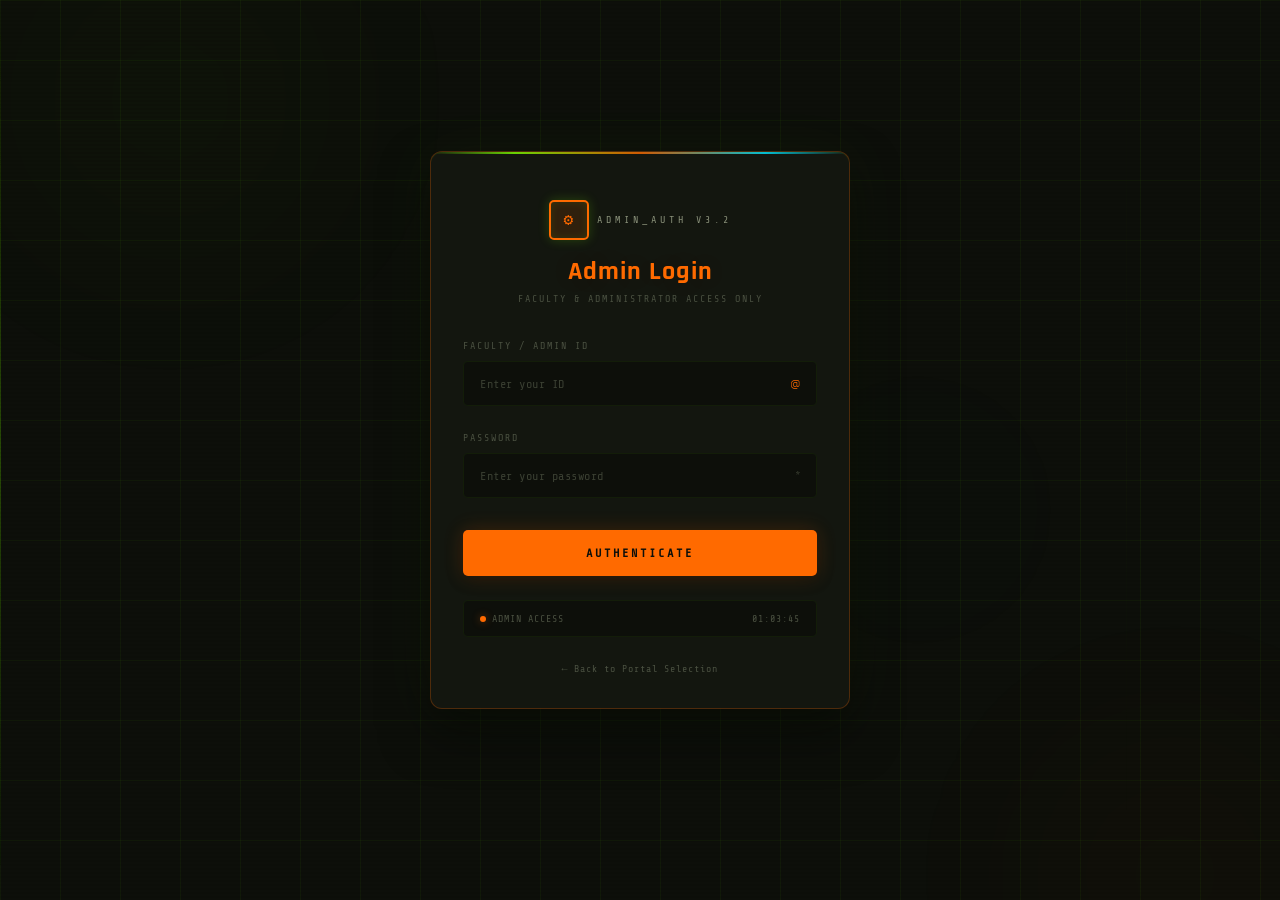
==== admin-login.html @ 3bf208a9 "WEB-CTA initial commit" ====
<!DOCTYPE html>
<html lang="en">
<head>
  <meta charset="UTF-8">
  <meta name="viewport" content="width=device-width, initial-scale=1.0">
  <title>ADMIN // LOGIN</title>
  <link rel="preconnect" href="https://fonts.googleapis.com">
  <link rel="preconnect" href="https://fonts.gstatic.com" crossorigin>
  <link href="https://fonts.googleapis.com/css2?family=Rajdhani:wght@400;500;600;700&family=Share+Tech+Mono&display=swap" rel="stylesheet">
  <link rel="stylesheet" href="css/main.css">
</head>
<body>

  <!-- Animated Background -->
  <div class="bg-canvas" aria-hidden="true">
    <div class="bg-grid"></div>
    <div class="bg-pulse bg-pulse--lime"></div>
    <div class="bg-pulse bg-pulse--orange"></div>
    <div class="bg-pulse bg-pulse--cyan"></div>
    <div class="bg-data-stream"></div>
    <div class="bg-data-stream"></div>
    <div class="bg-data-stream"></div>
    <div class="bg-data-stream"></div>
    <div class="bg-data-stream"></div>
    <div class="bg-particles">
      <div class="bg-particle"></div>
      <div class="bg-particle"></div>
      <div class="bg-particle"></div>
      <div class="bg-particle"></div>
      <div class="bg-particle"></div>
      <div class="bg-particle"></div>
      <div class="bg-particle"></div>
      <div class="bg-particle"></div>
    </div>
    <div class="bg-scanline"></div>
  </div>

  <!-- Toast Container -->
  <div class="toast-container" id="toastContainer"></div>

  <!-- App -->
  <main class="app">
    <div class="login">
      <div class="login__frame" style="border-color: rgba(255, 106, 0, 0.25);">

        <!-- Corner Accents (Orange) -->
        <div class="corner-accent corner-accent--tl" style="border-color: rgba(255, 106, 0, 0.3);"></div>
        <div class="corner-accent corner-accent--tr" style="border-color: rgba(255, 106, 0, 0.3);"></div>
        <div class="corner-accent corner-accent--bl" style="border-color: rgba(255, 106, 0, 0.3);"></div>
        <div class="corner-accent corner-accent--br" style="border-color: rgba(255, 106, 0, 0.3);"></div>

        <!-- Header -->
        <header class="login__header">
          <div class="login__logo">
            <div class="login__logo-icon" style="border-color: var(--accent-orange); color: var(--accent-orange); background: rgba(255, 106, 0, 0.12);">⚙</div>
            <span class="login__logo-text">ADMIN_AUTH v3.2</span>
          </div>
          <h1 class="login__title" style="color: var(--accent-orange); text-shadow: 0 0 30px rgba(255, 106, 0, 0.1);">Admin Login</h1>
          <p class="login__subtitle">Faculty & Administrator access only</p>
        </header>

        <!-- Login Form -->
        <form class="form" id="loginForm" novalidate>

          <!-- Error Message -->
          <div class="error-msg" id="errorMsg" role="alert">
            <span class="error-msg__icon">!</span>
            <span id="errorText">Invalid credentials. Try again.</span>
          </div>

          <!-- User ID Field -->
          <div class="field">
            <label class="field__label" for="userId">Faculty / Admin ID</label>
            <div class="field__input-wrap">
              <input
                class="field__input"
                type="text"
                id="userId"
                name="userId"
                placeholder="Enter your ID"
                autocomplete="username"
                spellcheck="false"
                required
              >
              <span class="field__icon" style="color: var(--accent-orange);">@</span>
              <div class="field__bar" style="background: linear-gradient(90deg, var(--accent-orange), #ff8833);"></div>
            </div>
          </div>

          <!-- Password Field -->
          <div class="field">
            <label class="field__label" for="password">Password</label>
            <div class="field__input-wrap">
              <input
                class="field__input"
                type="password"
                id="password"
                name="password"
                placeholder="Enter your password"
                autocomplete="current-password"
                required
              >
              <span class="field__icon">*</span>
              <div class="field__bar" style="background: linear-gradient(90deg, var(--accent-orange), #ff8833);"></div>
            </div>
          </div>

          <!-- Submit -->
          <button class="btn-login" type="submit" id="btnLogin" style="background: var(--accent-orange); box-shadow: 0 0 20px rgba(255, 106, 0, 0.2), 0 4px 16px rgba(0, 0, 0, 0.3);">
            Authenticate
          </button>
        </form>

        <!-- Status Bar -->
        <div class="status-bar">
          <span><span class="status-bar__dot" style="background: var(--accent-orange); box-shadow: 0 0 8px rgba(255, 106, 0, 0.4);"></span>ADMIN ACCESS</span>
          <span id="clockDisplay">--:--:--</span>
        </div>

        <!-- Footer -->
        <footer class="login__footer">
          <a href="index.html" style="color: var(--text-muted); text-decoration: none;">← Back to Portal Selection</a>
        </footer>
      </div>
    </div>
  </main>

  <script src="js/auth.js"></script>
  <script src="js/validator.js"></script>
  <script>
    (function () {
      'use strict';

      // Auto-redirect if already logged in as admin
      if (Auth.isAdminLoggedIn()) {
        window.location.href = 'admin.html';
        return;
      }

      var form = document.getElementById('loginForm');
      var userIdInput = document.getElementById('userId');
      var passwordInput = document.getElementById('password');
      var btnLogin = document.getElementById('btnLogin');
      var errorMsg = document.getElementById('errorMsg');
      var errorText = document.getElementById('errorText');
      var clockDisplay = document.getElementById('clockDisplay');

      // Field containers
      var userIdField = userIdInput.closest('.field');
      var passwordField = passwordInput.closest('.field');

      // ── Attach Real-Time Validation ──
      Validator.attachField(userIdField, userIdInput, function (val) {
        return Validator.validateRequired(val, 'User ID');
      });
      Validator.attachField(passwordField, passwordInput, function (val) {
        return Validator.validateRequired(val, 'Password');
      });

      var formFields = [
        { fieldEl: userIdField, inputEl: userIdInput, validateFn: function (val) {
          return Validator.validateRequired(val, 'User ID');
        }},
        { fieldEl: passwordField, inputEl: passwordInput, validateFn: function (val) {
          return Validator.validateRequired(val, 'Password');
        }}
      ];

      // Error handling
      function showError(message) {
        errorText.textContent = message;
        errorMsg.classList.add('visible');
        errorMsg.style.animation = 'none';
        errorMsg.offsetHeight;
        errorMsg.style.animation = '';
      }

      function hideError() {
        errorMsg.classList.remove('visible');
      }

      // Loading state
      function setLoading(on) {
        btnLogin.classList.toggle('loading', on);
        btnLogin.disabled = on;
        userIdInput.disabled = on;
        passwordInput.disabled = on;
      }

      // Form submission
      form.addEventListener('submit', function (e) {
        e.preventDefault();
        hideError();

        // Validate fields with inline errors
        var allValid = Validator.validateAll(formFields);
        if (!allValid) return;

        var userId = userIdInput.value.trim();
        var password = passwordInput.value;

        // Additional credential validation
        var validation = Auth.validateCredentials(userId, password);
        if (!validation.valid) {
          showError(validation.errors[0]);
          return;
        }

        setLoading(true);

        // Authenticate against hardcoded admin credentials
        setTimeout(function () {
          var result = Auth.loginAdmin(userId, password);

          if (!result.success) {
            setLoading(false);
            showError(result.message);
            passwordInput.value = '';
            Validator.resetField(passwordField);
            passwordInput.focus();
            return;
          }

          // Success — create admin session and redirect to admin panel
          Auth.createAdminSession(result.user);

          btnLogin.textContent = 'ACCESS GRANTED';
          btnLogin.classList.remove('loading');
          btnLogin.style.background = '#00ff88';
          btnLogin.style.boxShadow = '0 0 40px rgba(0, 255, 136, 0.5)';

          setTimeout(function () {
            window.location.href = 'admin.html';
          }, 600);

        }, 1000);
      });

      // Clock
      function tick() {
        var now = new Date();
        var h = String(now.getHours()).padStart(2, '0');
        var m = String(now.getMinutes()).padStart(2, '0');
        var s = String(now.getSeconds()).padStart(2, '0');
        clockDisplay.textContent = h + ':' + m + ':' + s;
      }
      tick();
      setInterval(tick, 1000);

      // Password visibility toggle
      var passIcon = document.querySelector('#password + .field__icon');
      if (passIcon) {
        passIcon.style.cursor = 'pointer';
        passIcon.style.pointerEvents = 'auto';
        passIcon.style.userSelect = 'none';

        var visible = false;
        passIcon.addEventListener('click', function () {
          visible = !visible;
          passwordInput.type = visible ? 'text' : 'password';
          passIcon.textContent = visible ? 'X' : '*';
          passIcon.style.color = visible ? 'var(--accent-orange)' : '';
        });
      }
    })();
  </script>
</body>
</html>
---- css/main.css ----
/* ═══════════════════════════════════════════
   CYBERPUNK INDUSTRIAL UI — MAIN STYLESHEET
   ═══════════════════════════════════════════ */

/* ── CSS Variables ── */
:root {
  /* Backgrounds */
  --bg-primary: #0d0f0a;
  --bg-secondary: #151811;
  --bg-tertiary: #1c1f17;
  --bg-card: rgba(21, 24, 17, 0.9);
  --bg-glass: rgba(28, 31, 23, 0.6);
  --bg-elevated: #1e2118;

  /* Glow Colors */
  --glow-lime: #7fff00;
  --glow-lime-rgb: 127, 255, 0;
  --glow-lime-dim: rgba(127, 255, 0, 0.12);
  --glow-lime-mid: rgba(127, 255, 0, 0.3);
  --glow-lime-bright: rgba(127, 255, 0, 0.7);
  --glow-lime-intense: #9fff33;

  /* Accent Colors */
  --accent-orange: #ff6a00;
  --accent-orange-rgb: 255, 106, 0;
  --accent-orange-dim: rgba(255, 106, 0, 0.12);
  --accent-orange-mid: rgba(255, 106, 0, 0.35);
  --accent-cyan: #00e5ff;
  --accent-cyan-dim: rgba(0, 229, 255, 0.12);

  /* Text */
  --text-primary: #d4dac4;
  --text-secondary: #8a917a;
  --text-muted: #4a5040;
  --text-bright: #edf2dd;
  --text-dim: #3a3f32;

  /* Borders */
  --border-dim: rgba(127, 255, 0, 0.06);
  --border-glow: rgba(127, 255, 0, 0.2);
  --border-active: rgba(127, 255, 0, 0.5);
  --border-subtle: rgba(255, 255, 255, 0.04);

  /* Status */
  --error-red: #ff3a3a;
  --error-red-rgb: 255, 58, 58;
  --error-dim: rgba(255, 58, 58, 0.1);
  --success-green: #00ff88;
  --success-dim: rgba(0, 255, 136, 0.1);
  --warning-amber: #ffaa00;
  --warning-dim: rgba(255, 170, 0, 0.1);

  /* Spacing */
  --space-xs: 4px;
  --space-sm: 8px;
  --space-md: 16px;
  --space-lg: 24px;
  --space-xl: 32px;
  --space-2xl: 48px;

  /* Radius */
  --radius-sm: 3px;
  --radius: 5px;
  --radius-md: 8px;
  --radius-lg: 12px;
  --radius-xl: 16px;

  /* Shadows */
  --shadow-sm: 0 2px 8px rgba(0, 0, 0, 0.3);
  --shadow-md: 0 4px 16px rgba(0, 0, 0, 0.4);
  --shadow-lg: 0 8px 32px rgba(0, 0, 0, 0.5);
  --shadow-glow: 0 0 20px rgba(127, 255, 0, 0.1);
  --shadow-glow-intense: 0 0 40px rgba(127, 255, 0, 0.2);

  /* Transitions */
  --ease-out: cubic-bezier(0.22, 1, 0.36, 1);
  --ease-in-out: cubic-bezier(0.4, 0, 0.2, 1);
  --ease-spring: cubic-bezier(0.34, 1.56, 0.64, 1);
  --transition-fast: 0.15s var(--ease-out);
  --transition: 0.25s var(--ease-out);
  --transition-slow: 0.4s var(--ease-out);
  --transition-spring: 0.5s var(--ease-spring);

  /* Typography */
  --font-mono: 'Share Tech Mono', 'Fira Code', 'Courier New', monospace;
  --font-sans: 'Rajdhani', 'Inter', 'Segoe UI', sans-serif;
  --font-size-xs: 10px;
  --font-size-sm: 12px;
  --font-size-base: 14px;
  --font-size-md: 16px;
  --font-size-lg: 20px;
  --font-size-xl: 26px;
  --font-size-2xl: 34px;
  --font-size-3xl: 44px;

  /* Letter Spacing */
  --tracking-tight: 0.5px;
  --tracking-normal: 1px;
  --tracking-wide: 2px;
  --tracking-wider: 3px;
  --tracking-widest: 4px;
}

/* ── Reset ── */
*, *::before, *::after {
  margin: 0;
  padding: 0;
  box-sizing: border-box;
}

html {
  font-size: 16px;
  -webkit-font-smoothing: antialiased;
  -moz-osx-font-smoothing: grayscale;
  text-rendering: optimizeLegibility;
}

body {
  font-family: var(--font-sans);
  font-size: var(--font-size-base);
  line-height: 1.5;
  background: var(--bg-primary);
  color: var(--text-primary);
  min-height: 100vh;
  overflow-x: hidden;
  position: relative;
  letter-spacing: var(--tracking-tight);
}

/* Selection */
::selection {
  background: var(--glow-lime-dim);
  color: var(--text-bright);
}

/* Scrollbar */
::-webkit-scrollbar {
  width: 6px;
  height: 6px;
}

::-webkit-scrollbar-track {
  background: var(--bg-primary);
}

::-webkit-scrollbar-thumb {
  background: var(--border-glow);
  border-radius: 3px;
}

::-webkit-scrollbar-thumb:hover {
  background: var(--glow-lime-mid);
}

/* ═══════════════════════════════════════════
   ANIMATED BACKGROUND
   ═══════════════════════════════════════════ */

.bg-canvas {
  position: fixed;
  inset: 0;
  z-index: 0;
  overflow: hidden;
  pointer-events: none;
}

/* Grid */
.bg-grid {
  position: absolute;
  inset: -60px;
  background-image:
    linear-gradient(var(--border-dim) 1px, transparent 1px),
    linear-gradient(90deg, var(--border-dim) 1px, transparent 1px);
  background-size: 60px 60px;
  animation: gridShift 30s linear infinite;
  opacity: 0.8;
}

@keyframes gridShift {
  0% { transform: translate(0, 0); }
  100% { transform: translate(60px, 60px); }
}

/* Scanlines */
.bg-scanline {
  position: absolute;
  inset: 0;
  background: repeating-linear-gradient(
    0deg,
    transparent,
    transparent 2px,
    rgba(0, 0, 0, 0.06) 2px,
    rgba(0, 0, 0, 0.06) 4px
  );
  pointer-events: none;
  z-index: 2;
  animation: scanlineFlicker 8s ease-in-out infinite;
}

@keyframes scanlineFlicker {
  0%, 100% { opacity: 0.8; }
  50% { opacity: 1; }
}

/* Glow Pulses */
.bg-pulse {
  position: absolute;
  border-radius: 50%;
  filter: blur(100px);
  opacity: 0.35;
  animation: pulseFloat 15s ease-in-out infinite alternate;
  will-change: transform;
}

.bg-pulse--lime {
  width: 500px;
  height: 500px;
  background: radial-gradient(circle, var(--glow-lime-dim) 0%, transparent 70%);
  top: -150px;
  left: -80px;
  animation-delay: 0s;
}

.bg-pulse--orange {
  width: 450px;
  height: 450px;
  background: radial-gradient(circle, var(--accent-orange-dim) 0%, transparent 70%);
  bottom: -200px;
  right: -120px;
  animation-delay: -7s;
}

.bg-pulse--cyan {
  width: 300px;
  height: 300px;
  background: radial-gradient(circle, var(--accent-cyan-dim) 0%, transparent 70%);
  top: 40%;
  left: 60%;
  animation-delay: -12s;
  opacity: 0.2;
}

@keyframes pulseFloat {
  0% { transform: translate(0, 0) scale(1); }
  33% { transform: translate(30px, -20px) scale(1.1); }
  66% { transform: translate(-15px, 25px) scale(0.95); }
  100% { transform: translate(10px, -10px) scale(1.05); }
}

/* Data Streams */
.bg-data-stream {
  position: absolute;
  top: 0;
  width: 1px;
  height: 100%;
  background: linear-gradient(
    180deg,
    transparent 0%,
    rgba(var(--glow-lime-rgb), 0.05) 20%,
    rgba(var(--glow-lime-rgb), 0.15) 50%,
    rgba(var(--glow-lime-rgb), 0.05) 80%,
    transparent 100%
  );
  opacity: 0.4;
  animation: streamFall linear infinite;
  will-change: transform;
}

.bg-data-stream:nth-child(1) { left: 12%; animation-duration: 4s; animation-delay: 0s; }
.bg-data-stream:nth-child(2) { left: 28%; animation-duration: 5.5s; animation-delay: -2s; opacity: 0.25; }
.bg-data-stream:nth-child(3) { left: 52%; animation-duration: 3.8s; animation-delay: -3s; opacity: 0.3; }
.bg-data-stream:nth-child(4) { left: 75%; animation-duration: 6s; animation-delay: -1s; opacity: 0.2; }
.bg-data-stream:nth-child(5) { left: 88%; animation-duration: 4.5s; animation-delay: -4s; opacity: 0.15; }

@keyframes streamFall {
  0% { transform: translateY(-100%); }
  100% { transform: translateY(100vh); }
}

/* Floating Particles */
.bg-particles {
  position: absolute;
  inset: 0;
  overflow: hidden;
}

.bg-particle {
  position: absolute;
  width: 2px;
  height: 2px;
  background: var(--glow-lime);
  border-radius: 50%;
  opacity: 0;
  animation: particleFloat 10s ease-in-out infinite;
  will-change: transform, opacity;
}

.bg-particle:nth-child(1) { left: 10%; top: 20%; animation-delay: 0s; animation-duration: 12s; }
.bg-particle:nth-child(2) { left: 25%; top: 60%; animation-delay: -2s; animation-duration: 10s; }
.bg-particle:nth-child(3) { left: 45%; top: 30%; animation-delay: -4s; animation-duration: 14s; }
.bg-particle:nth-child(4) { left: 65%; top: 70%; animation-delay: -6s; animation-duration: 11s; }
.bg-particle:nth-child(5) { left: 80%; top: 40%; animation-delay: -3s; animation-duration: 13s; }
.bg-particle:nth-child(6) { left: 90%; top: 80%; animation-delay: -5s; animation-duration: 9s; }
.bg-particle:nth-child(7) { left: 15%; top: 85%; animation-delay: -7s; animation-duration: 11s; }
.bg-particle:nth-child(8) { left: 55%; top: 15%; animation-delay: -1s; animation-duration: 12s; }

@keyframes particleFloat {
  0% { transform: translateY(0) translateX(0); opacity: 0; }
  10% { opacity: 0.6; }
  50% { transform: translateY(-100px) translateX(30px); opacity: 0.3; }
  90% { opacity: 0.6; }
  100% { transform: translateY(-200px) translateX(-20px); opacity: 0; }
}

/* ═══════════════════════════════════════════
   LAYOUT
   ═══════════════════════════════════════════ */

.app {
  position: relative;
  z-index: 1;
  display: flex;
  align-items: center;
  justify-content: center;
  min-height: 100vh;
  padding: var(--space-lg);
}

/* ═══════════════════════════════════════════
   LOGIN CONTAINER
   ═══════════════════════════════════════════ */

.login {
  width: 100%;
  max-width: 420px;
  position: relative;
  animation: fadeInUp 0.6s var(--ease-out) both;
}

@keyframes fadeInUp {
  from {
    opacity: 0;
    transform: translateY(20px);
  }
  to {
    opacity: 1;
    transform: translateY(0);
  }
}

.login__frame {
  position: relative;
  background: var(--bg-card);
  backdrop-filter: blur(20px) saturate(1.3);
  -webkit-backdrop-filter: blur(20px) saturate(1.3);
  border: 1px solid var(--border-glow);
  border-radius: var(--radius-lg);
  padding: var(--space-2xl) var(--space-xl) var(--space-xl);
  box-shadow:
    0 0 60px rgba(var(--glow-lime-rgb), 0.04),
    0 24px 48px rgba(0, 0, 0, 0.5),
    inset 0 1px 0 rgba(var(--glow-lime-rgb), 0.08);
  overflow: hidden;
  transition: border-color var(--transition), box-shadow var(--transition-slow);
}

.login__frame:hover {
  border-color: rgba(var(--glow-lime-rgb), 0.3);
  box-shadow:
    0 0 80px rgba(var(--glow-lime-rgb), 0.06),
    0 32px 64px rgba(0, 0, 0, 0.6),
    inset 0 1px 0 rgba(var(--glow-lime-rgb), 0.1);
}

/* Top gradient bar */
.login__frame::before {
  content: '';
  position: absolute;
  top: 0;
  left: 0;
  right: 0;
  height: 2px;
  background: linear-gradient(
    90deg,
    transparent 0%,
    var(--glow-lime) 20%,
    var(--accent-orange) 50%,
    var(--accent-cyan) 80%,
    transparent 100%
  );
  opacity: 0.8;
  animation: gradientSlide 3s ease-in-out infinite;
}

@keyframes gradientSlide {
  0%, 100% { background-position: 0% 50%; }
  50% { background-position: 100% 50%; }
}

/* Hover glow */
.login__frame::after {
  content: '';
  position: absolute;
  inset: -1px;
  border-radius: var(--radius-lg);
  background: linear-gradient(
    135deg,
    rgba(var(--glow-lime-rgb), 0.08),
    transparent 30%,
    transparent 70%,
    rgba(var(--accent-orange-rgb), 0.06)
  );
  z-index: -1;
  opacity: 0;
  transition: opacity var(--transition-slow);
}

.login__frame:hover::after {
  opacity: 1;
}

/* ── Header ── */
.login__header {
  text-align: center;
  margin-bottom: var(--space-xl);
}

.login__logo {
  display: inline-flex;
  align-items: center;
  gap: var(--space-sm);
  margin-bottom: var(--space-md);
}

.login__logo-icon {
  width: 40px;
  height: 40px;
  border: 2px solid var(--glow-lime);
  border-radius: var(--radius);
  display: flex;
  align-items: center;
  justify-content: center;
  font-family: var(--font-mono);
  font-size: var(--font-size-md);
  color: var(--glow-lime);
  background: var(--glow-lime-dim);
  box-shadow:
    0 0 12px rgba(var(--glow-lime-rgb), 0.2),
    inset 0 0 8px rgba(var(--glow-lime-rgb), 0.1);
  position: relative;
  animation: iconPulse 3s ease-in-out infinite;
}

@keyframes iconPulse {
  0%, 100% {
    box-shadow: 0 0 12px rgba(var(--glow-lime-rgb), 0.2), inset 0 0 8px rgba(var(--glow-lime-rgb), 0.1);
  }
  50% {
    box-shadow: 0 0 24px rgba(var(--glow-lime-rgb), 0.35), inset 0 0 12px rgba(var(--glow-lime-rgb), 0.15);
  }
}

.login__logo-text {
  font-family: var(--font-mono);
  font-size: var(--font-size-xs);
  letter-spacing: var(--tracking-widest);
  text-transform: uppercase;
  color: var(--text-secondary);
}

.login__title {
  font-family: var(--font-sans);
  font-size: var(--font-size-xl);
  font-weight: 700;
  color: var(--text-bright);
  letter-spacing: var(--tracking-normal);
  line-height: 1.2;
  text-shadow: 0 0 30px rgba(var(--glow-lime-rgb), 0.1);
}

.login__subtitle {
  font-family: var(--font-mono);
  font-size: var(--font-size-xs);
  color: var(--text-muted);
  letter-spacing: var(--tracking-wide);
  text-transform: uppercase;
  margin-top: var(--space-xs);
}

/* ── Toggle ── */
.toggle {
  display: flex;
  background: var(--bg-primary);
  border: 1px solid var(--border-dim);
  border-radius: var(--radius);
  padding: 3px;
  margin-bottom: var(--space-lg);
  position: relative;
}

.toggle__btn {
  flex: 1;
  padding: 10px var(--space-md);
  font-family: var(--font-mono);
  font-size: var(--font-size-sm);
  letter-spacing: var(--tracking-wide);
  text-transform: uppercase;
  color: var(--text-muted);
  background: transparent;
  border: none;
  border-radius: var(--radius);
  cursor: pointer;
  position: relative;
  z-index: 1;
  transition: color var(--transition), text-shadow var(--transition);
}

.toggle__btn:hover {
  color: var(--text-secondary);
}

.toggle__btn.active {
  color: var(--bg-primary);
  text-shadow: none;
}

.toggle__slider {
  position: absolute;
  top: 3px;
  left: 3px;
  width: calc(50% - 3px);
  height: calc(100% - 6px);
  background: var(--glow-lime);
  border-radius: var(--radius);
  transition: transform var(--transition-spring);
  box-shadow: 0 0 16px rgba(var(--glow-lime-rgb), 0.3);
}

.toggle__slider.right {
  transform: translateX(100%);
}

/* ── Form ── */
.form {
  display: flex;
  flex-direction: column;
  gap: var(--space-lg);
}

.field {
  position: relative;
}

.field__label {
  display: block;
  font-family: var(--font-mono);
  font-size: var(--font-size-xs);
  letter-spacing: var(--tracking-wide);
  text-transform: uppercase;
  color: var(--text-muted);
  margin-bottom: var(--space-sm);
  transition: color var(--transition);
}

.field:focus-within .field__label {
  color: var(--glow-lime);
}

.field__input-wrap {
  position: relative;
}

.field__input {
  width: 100%;
  padding: 14px var(--space-md);
  font-family: var(--font-mono);
  font-size: var(--font-size-base);
  color: var(--text-bright);
  background: var(--bg-primary);
  border: 1px solid var(--border-dim);
  border-radius: var(--radius);
  outline: none;
  transition:
    border-color var(--transition),
    box-shadow var(--transition),
    background var(--transition);
  letter-spacing: var(--tracking-tight);
}

.field__input::placeholder {
  color: var(--text-dim);
  font-size: var(--font-size-sm);
}

.field__input:focus {
  border-color: var(--border-active);
  box-shadow:
    0 0 0 3px rgba(var(--glow-lime-rgb), 0.1),
    0 0 20px rgba(var(--glow-lime-rgb), 0.05);
  background: rgba(var(--glow-lime-rgb), 0.02);
}

select.field__input {
  appearance: none;
  -webkit-appearance: none;
  cursor: pointer;
  background-image: none;
}

select.field__input option {
  background: #151811;
  color: var(--text-bright);
  padding: 8px;
}

select.field__input option[value=""] {
  color: var(--text-dim);
}

.field__input:hover:not(:focus) {
  border-color: var(--border-glow);
}

.field__icon {
  position: absolute;
  right: var(--space-md);
  top: 50%;
  transform: translateY(-50%);
  color: var(--text-muted);
  font-size: var(--font-size-base);
  pointer-events: none;
  transition: color var(--transition), transform var(--transition);
}

.field:focus-within .field__icon {
  color: var(--glow-lime);
  transform: translateY(-50%) scale(1.1);
}

.field__bar {
  position: absolute;
  bottom: 0;
  left: 0;
  width: 0;
  height: 2px;
  background: linear-gradient(90deg, var(--glow-lime), var(--accent-cyan));
  border-radius: 0 0 var(--radius) var(--radius);
  transition: width 0.4s var(--ease-out);
  box-shadow: 0 0 8px rgba(var(--glow-lime-rgb), 0.3);
}

.field:focus-within .field__bar {
  width: 100%;
}

/* ── Login Button ── */
.btn-login {
  width: 100%;
  padding: var(--space-md) var(--space-md);
  margin-top: var(--space-sm);
  font-family: var(--font-mono);
  font-size: var(--font-size-sm);
  font-weight: 600;
  letter-spacing: var(--tracking-wider);
  text-transform: uppercase;
  color: var(--bg-primary);
  background: var(--glow-lime);
  border: none;
  border-radius: var(--radius);
  cursor: pointer;
  position: relative;
  overflow: hidden;
  transition:
    background var(--transition),
    box-shadow var(--transition),
    transform var(--transition-fast);
  box-shadow:
    0 0 20px rgba(var(--glow-lime-rgb), 0.2),
    0 4px 16px rgba(0, 0, 0, 0.3);
}

.btn-login::before {
  content: '';
  position: absolute;
  inset: 0;
  background: linear-gradient(
    90deg,
    transparent 0%,
    rgba(255, 255, 255, 0.2) 50%,
    transparent 100%
  );
  transform: translateX(-100%);
  transition: transform 0.6s var(--ease-out);
}

.btn-login:hover {
  background: var(--glow-lime-intense);
  box-shadow:
    0 0 40px rgba(var(--glow-lime-rgb), 0.3),
    0 8px 24px rgba(0, 0, 0, 0.4);
  transform: translateY(-2px);
}

.btn-login:hover::before {
  transform: translateX(100%);
}

.btn-login:active {
  transform: translateY(0);
  box-shadow: 0 0 15px rgba(var(--glow-lime-rgb), 0.15);
  transition-duration: 0.05s;
}

.btn-login:disabled {
  opacity: 0.5;
  cursor: not-allowed;
  transform: none;
}

.btn-login:disabled:hover {
  background: var(--glow-lime);
  box-shadow: 0 0 20px rgba(var(--glow-lime-rgb), 0.2), 0 4px 16px rgba(0, 0, 0, 0.3);
}

.btn-login:disabled::before {
  display: none;
}

/* Loading state */
.btn-login.loading {
  color: transparent;
  pointer-events: none;
}

.btn-login.loading::after {
  content: '';
  position: absolute;
  top: 50%;
  left: 50%;
  width: 20px;
  height: 20px;
  margin: -10px 0 0 -10px;
  border: 2px solid var(--bg-primary);
  border-top-color: transparent;
  border-radius: 50%;
  animation: spin 0.6s linear infinite;
}

@keyframes spin {
  to { transform: rotate(360deg); }
}

/* Success state */
.btn-login.success {
  background: var(--success-green);
  box-shadow: 0 0 30px rgba(0, 255, 136, 0.3);
}

/* ── Error Message ── */
.error-msg {
  display: none;
  align-items: center;
  gap: var(--space-sm);
  padding: 12px var(--space-md);
  background: var(--error-dim);
  border: 1px solid rgba(var(--error-red-rgb), 0.2);
  border-radius: var(--radius);
  font-family: var(--font-mono);
  font-size: var(--font-size-sm);
  color: var(--error-red);
}

.error-msg.visible {
  display: flex;
  animation: errorSlide 0.3s var(--ease-out);
}

/* ── Field Validation States ── */
.field--error .field__input {
  border-color: rgba(var(--error-red-rgb), 0.5);
  box-shadow: 0 0 0 2px rgba(var(--error-red-rgb), 0.1);
}

.field--error .field__input:focus {
  border-color: var(--error-red);
  box-shadow: 0 0 0 3px rgba(var(--error-red-rgb), 0.15);
}

.field--error .field__label {
  color: var(--error-red);
}

.field--error .field__bar {
  background: var(--error-red);
  width: 100%;
  box-shadow: 0 0 8px rgba(var(--error-red-rgb), 0.3);
}

.field--error .field__icon {
  color: var(--error-red);
}

.field--valid .field__input {
  border-color: rgba(0, 255, 136, 0.3);
}

.field--valid .field__input:focus {
  border-color: var(--success-green);
  box-shadow: 0 0 0 2px rgba(0, 255, 136, 0.1);
}

.field--valid .field__bar {
  background: var(--success-green);
  width: 100%;
  box-shadow: 0 0 8px rgba(0, 255, 136, 0.2);
}

.field__error {
  display: none;
  font-family: var(--font-mono);
  font-size: var(--font-size-xs);
  color: var(--error-red);
  margin-top: 4px;
  padding-left: 2px;
  letter-spacing: 0.5px;
  animation: fieldErrorSlide 0.2s var(--ease-out);
}

@keyframes fieldErrorSlide {
  from {
    opacity: 0;
    transform: translateY(-4px);
  }
  to {
    opacity: 1;
    transform: translateY(0);
  }
}

.error-msg__icon {
  flex-shrink: 0;
  width: 18px;
  height: 18px;
  display: flex;
  align-items: center;
  justify-content: center;
  background: rgba(var(--error-red-rgb), 0.15);
  border-radius: 50%;
  font-size: 10px;
  font-weight: bold;
}

@keyframes errorSlide {
  from {
    opacity: 0;
    transform: translateY(-8px) scale(0.98);
  }
  to {
    opacity: 1;
    transform: translateY(0) scale(1);
  }
}

/* ── Footer ── */
.login__footer {
  margin-top: var(--space-lg);
  text-align: center;
  font-family: var(--font-mono);
  font-size: var(--font-size-xs);
  color: var(--text-dim);
  letter-spacing: var(--tracking-normal);
}

.login__footer span {
  color: var(--accent-orange);
}

/* ── Corner Accents ── */
.corner-accent {
  position: absolute;
  width: 16px;
  height: 16px;
  border-color: rgba(var(--glow-lime-rgb), 0.3);
  opacity: 0;
  transition: opacity var(--transition-slow);
}

.login__frame:hover .corner-accent {
  opacity: 1;
}

.corner-accent--tl {
  top: -1px;
  left: -1px;
  border-top: 2px solid;
  border-left: 2px solid;
}

.corner-accent--tr {
  top: -1px;
  right: -1px;
  border-top: 2px solid;
  border-right: 2px solid;
}

.corner-accent--bl {
  bottom: -1px;
  left: -1px;
  border-bottom: 2px solid;
  border-left: 2px solid;
}

.corner-accent--br {
  bottom: -1px;
  right: -1px;
  border-bottom: 2px solid;
  border-right: 2px solid;
}

/* ── Status Bar ── */
.status-bar {
  display: flex;
  align-items: center;
  justify-content: space-between;
  padding: 10px var(--space-md);
  margin-top: var(--space-lg);
  background: var(--bg-primary);
  border: 1px solid var(--border-dim);
  border-radius: var(--radius);
  font-family: var(--font-mono);
  font-size: var(--font-size-xs);
  color: var(--text-muted);
  letter-spacing: var(--tracking-normal);
}

.status-bar__dot {
  display: inline-block;
  width: 6px;
  height: 6px;
  border-radius: 50%;
  background: var(--glow-lime);
  box-shadow: 0 0 8px rgba(var(--glow-lime-rgb), 0.4);
  animation: dotBlink 2s ease-in-out infinite;
  margin-right: 6px;
}

@keyframes dotBlink {
  0%, 100% { opacity: 1; box-shadow: 0 0 8px rgba(var(--glow-lime-rgb), 0.4); }
  50% { opacity: 0.4; box-shadow: 0 0 4px rgba(var(--glow-lime-rgb), 0.2); }
}

/* ═══════════════════════════════════════════
   TOAST NOTIFICATIONS (Global)
   ═══════════════════════════════════════════ */

.toast-container {
  position: fixed;
  top: var(--space-lg);
  right: var(--space-lg);
  z-index: 10000;
  display: flex;
  flex-direction: column;
  gap: var(--space-sm);
  pointer-events: none;
  max-width: 380px;
}

.toast {
  display: flex;
  align-items: flex-start;
  gap: 12px;
  padding: 14px 16px;
  background: var(--bg-elevated);
  border: 1px solid var(--border-dim);
  border-radius: var(--radius-md);
  backdrop-filter: blur(16px);
  -webkit-backdrop-filter: blur(16px);
  box-shadow: var(--shadow-lg);
  pointer-events: auto;
  transform: translateX(120%);
  opacity: 0;
  transition:
    transform 0.4s var(--ease-spring),
    opacity 0.3s var(--ease-out);
}

.toast.visible {
  transform: translateX(0);
  opacity: 1;
}

.toast.exiting {
  transform: translateX(120%);
  opacity: 0;
  transition-duration: 0.25s;
}

.toast--success {
  border-left: 3px solid var(--success-green);
}

.toast--error {
  border-left: 3px solid var(--error-red);
}

.toast--warning {
  border-left: 3px solid var(--warning-amber);
}

.toast--info {
  border-left: 3px solid var(--accent-cyan);
}

.toast__icon {
  font-size: 16px;
  flex-shrink: 0;
  margin-top: 1px;
}

.toast--success .toast__icon { color: var(--success-green); }
.toast--error .toast__icon { color: var(--error-red); }
.toast--warning .toast__icon { color: var(--warning-amber); }
.toast--info .toast__icon { color: var(--accent-cyan); }

.toast__content {
  flex: 1;
  min-width: 0;
}

.toast__title {
  font-family: var(--font-sans);
  font-size: var(--font-size-base);
  font-weight: 600;
  color: var(--text-bright);
  margin-bottom: 2px;
}

.toast__message {
  font-family: var(--font-sans);
  font-size: var(--font-size-sm);
  color: var(--text-secondary);
  line-height: 1.4;
}

.toast__close {
  background: none;
  border: none;
  color: var(--text-muted);
  cursor: pointer;
  padding: 2px;
  font-size: 14px;
  transition: color var(--transition-fast);
  flex-shrink: 0;
}

.toast__close:hover {
  color: var(--text-primary);
}

/* ═══════════════════════════════════════════
   SHARED COMPONENTS
   ═══════════════════════════════════════════ */

/* Buttons */
.btn {
  display: inline-flex;
  align-items: center;
  justify-content: center;
  gap: var(--space-sm);
  padding: 10px var(--space-md);
  font-family: var(--font-mono);
  font-size: var(--font-size-sm);
  letter-spacing: var(--tracking-normal);
  text-transform: uppercase;
  border-radius: var(--radius);
  cursor: pointer;
  transition:
    background var(--transition),
    border-color var(--transition),
    box-shadow var(--transition),
    transform var(--transition-fast);
  position: relative;
  overflow: hidden;
}

.btn:active {
  transform: scale(0.97);
}

.btn--primary {
  background: var(--glow-lime);
  color: var(--bg-primary);
  border: 1px solid var(--glow-lime);
}

.btn--primary:hover {
  background: var(--glow-lime-intense);
  box-shadow: 0 0 20px rgba(var(--glow-lime-rgb), 0.2);
}

.btn--secondary {
  background: transparent;
  color: var(--glow-lime);
  border: 1px solid var(--border-glow);
}

.btn--secondary:hover {
  background: var(--glow-lime-dim);
  border-color: var(--glow-lime-mid);
}

.btn--ghost {
  background: transparent;
  color: var(--text-secondary);
  border: 1px solid transparent;
}

.btn--ghost:hover {
  background: rgba(255, 255, 255, 0.05);
  color: var(--text-primary);
}

.btn--danger {
  background: var(--error-dim);
  color: var(--error-red);
  border: 1px solid rgba(var(--error-red-rgb), 0.2);
}

.btn--danger:hover {
  background: rgba(var(--error-red-rgb), 0.2);
  border-color: rgba(var(--error-red-rgb), 0.4);
}

/* Badges */
.badge {
  display: inline-flex;
  align-items: center;
  justify-content: center;
  min-width: 20px;
  height: 20px;
  padding: 0 6px;
  font-family: var(--font-mono);
  font-size: var(--font-size-xs);
  border-radius: 10px;
  font-weight: 600;
}

.badge--lime {
  background: var(--glow-lime-dim);
  color: var(--glow-lime);
  border: 1px solid rgba(var(--glow-lime-rgb), 0.2);
}

.badge--orange {
  background: var(--accent-orange-dim);
  color: var(--accent-orange);
  border: 1px solid rgba(var(--accent-orange-rgb), 0.2);
}

.badge--red {
  background: var(--error-dim);
  color: var(--error-red);
  border: 1px solid rgba(var(--error-red-rgb), 0.2);
}

/* Tags */
.tag {
  display: inline-flex;
  align-items: center;
  gap: 4px;
  padding: 3px 10px;
  font-family: var(--font-mono);
  font-size: 9px;
  letter-spacing: var(--tracking-wide);
  text-transform: uppercase;
  border-radius: var(--radius-sm);
}

.tag--lime {
  background: var(--glow-lime-dim);
  color: var(--glow-lime);
  border: 1px solid rgba(var(--glow-lime-rgb), 0.15);
}

.tag--orange {
  background: var(--accent-orange-dim);
  color: var(--accent-orange);
  border: 1px solid rgba(var(--accent-orange-rgb), 0.15);
}

.tag--cyan {
  background: var(--accent-cyan-dim);
  color: var(--accent-cyan);
  border: 1px solid rgba(0, 229, 255, 0.15);
}

.tag--red {
  background: var(--error-dim);
  color: var(--error-red);
  border: 1px solid rgba(var(--error-red-rgb), 0.15);
}

/* Dividers */
.divider {
  height: 1px;
  background: var(--border-dim);
  margin: var(--space-md) 0;
}

/* Skeleton Loading */
.skeleton {
  background: linear-gradient(
    90deg,
    var(--bg-tertiary) 25%,
    var(--bg-elevated) 50%,
    var(--bg-tertiary) 75%
  );
  background-size: 200% 100%;
  animation: skeletonPulse 1.5s ease-in-out infinite;
  border-radius: var(--radius-sm);
}

@keyframes skeletonPulse {
  0% { background-position: 200% 0; }
  100% { background-position: -200% 0; }
}

/* Loading Overlay */
.loading-overlay {
  position: absolute;
  inset: 0;
  background: rgba(var(--bg-primary), 0.8);
  backdrop-filter: blur(4px);
  display: flex;
  align-items: center;
  justify-content: center;
  z-index: 10;
  opacity: 0;
  pointer-events: none;
  transition: opacity var(--transition);
}

.loading-overlay.active {
  opacity: 1;
  pointer-events: auto;
}

.loading-spinner {
  width: 32px;
  height: 32px;
  border: 2px solid var(--border-dim);
  border-top-color: var(--glow-lime);
  border-radius: 50%;
  animation: spin 0.7s linear infinite;
}

/* Tooltip */
.tooltip {
  position: relative;
}

.tooltip::after {
  content: attr(data-tooltip);
  position: absolute;
  bottom: calc(100% + 8px);
  left: 50%;
  transform: translateX(-50%) translateY(4px);
  padding: 4px 10px;
  font-family: var(--font-mono);
  font-size: 9px;
  letter-spacing: var(--tracking-normal);
  text-transform: uppercase;
  color: var(--text-bright);
  background: var(--bg-elevated);
  border: 1px solid var(--border-glow);
  border-radius: var(--radius-sm);
  white-space: nowrap;
  opacity: 0;
  pointer-events: none;
  transition: opacity var(--transition-fast), transform var(--transition-fast);
  z-index: 100;
}

.tooltip:hover::after {
  opacity: 1;
  transform: translateX(-50%) translateY(0);
}

/* ═══════════════════════════════════════════
   GLITCH EFFECTS
   ═══════════════════════════════════════════ */

.glitch {
  position: relative;
}

.glitch::before,
.glitch::after {
  content: attr(data-text);
  position: absolute;
  top: 0;
  left: 0;
  width: 100%;
  height: 100%;
  opacity: 0;
}

.glitch:hover::before {
  animation: glitch1 0.3s linear;
  color: var(--glow-lime);
  opacity: 0.8;
}

.glitch:hover::after {
  animation: glitch2 0.3s linear;
  color: var(--accent-orange);
  opacity: 0.8;
}

@keyframes glitch1 {
  0% { transform: translate(0); }
  20% { transform: translate(-2px, 2px); }
  40% { transform: translate(-2px, -2px); }
  60% { transform: translate(2px, 2px); }
  80% { transform: translate(2px, -2px); }
  100% { transform: translate(0); }
}

@keyframes glitch2 {
  0% { transform: translate(0); }
  20% { transform: translate(2px, -2px); }
  40% { transform: translate(2px, 2px); }
  60% { transform: translate(-2px, -2px); }
  80% { transform: translate(-2px, 2px); }
  100% { transform: translate(0); }
}

/* ═══════════════════════════════════════════
   RESPONSIVE
   ═══════════════════════════════════════════ */

@media (max-width: 480px) {
  :root {
    --space-lg: 20px;
    --space-xl: 28px;
    --space-2xl: 40px;
  }

  .login__frame {
    padding: var(--space-xl) var(--space-lg) var(--space-lg);
  }

  .login__title {
    font-size: var(--font-size-lg);
  }

  .toggle__btn {
    padding: 8px 12px;
    font-size: 11px;
    letter-spacing: 1px;
  }

  .field__input {
    padding: 12px 14px;
    font-size: 13px;
  }

  .btn-login {
    padding: 14px;
    font-size: 12px;
  }

  .bg-data-stream,
  .bg-particles {
    display: none;
  }

  .toast-container {
    right: var(--space-md);
    left: var(--space-md);
    max-width: none;
  }
}

@media (max-width: 360px) {
  .app {
    padding: var(--space-md);
  }

  .login__frame {
    padding: var(--space-lg) var(--space-md) var(--space-lg);
  }

  .login__logo-icon {
    width: 34px;
    height: 34px;
    font-size: 14px;
  }

  .status-bar {
    font-size: 9px;
    padding: 8px 12px;
  }
}

@media (min-height: 800px) {
  .login {
    margin-top: -40px;
  }
}

/* Reduced motion */
@media (prefers-reduced-motion: reduce) {
  *, *::before, *::after {
    animation-duration: 0.01ms !important;
    animation-iteration-count: 1 !important;
    transition-duration: 0.01ms !important;
  }

  .bg-grid,
  .bg-scanline,
  .bg-pulse,
  .bg-data-stream,
  .bg-particles {
    display: none;
  }
}
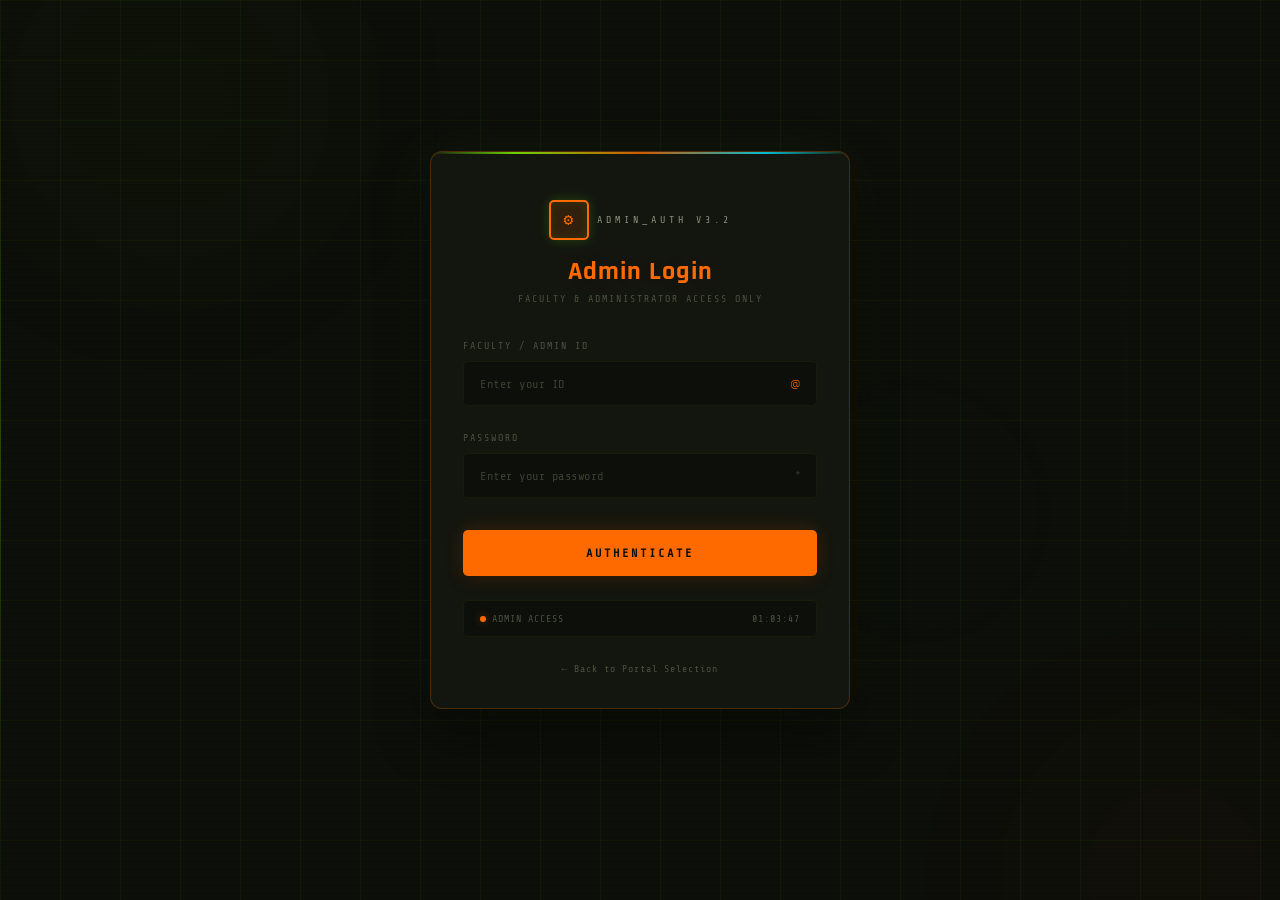
==== commit 2e1c05a7: "Final Commit" ====
--- a/admin-login.html
+++ b/admin-login.html
@@ -125,6 +125,7 @@
     </div>
   </main>
 
+  <script src="js/dataReset.js"></script>
   <script src="js/auth.js"></script>
   <script src="js/validator.js"></script>
   <script>
--- a/css/main.css
+++ b/css/main.css
@@ -750,6 +750,11 @@
   to { transform: rotate(360deg); }
 }
 
+@keyframes statusPulse {
+  0%, 100% { opacity: 1; }
+  50% { opacity: 0.5; }
+}
+
 /* Success state */
 .btn-login.success {
   background: var(--success-green);
@@ -1409,6 +1414,556 @@
   }
 }
 
+/* ═══════════════════════════════════════════
+   FACE VERIFICATION — Registration & Login
+   ═══════════════════════════════════════════ */
+
+/* ── Face Enrollment Section (registration) ── */
+.face-enroll {
+  position: relative;
+  border: 1px solid var(--border-dim);
+  border-radius: var(--radius);
+  background: var(--bg-primary);
+  overflow: hidden;
+  transition: border-color var(--transition), box-shadow var(--transition);
+}
+
+.face-enroll__header {
+  display: flex;
+  align-items: center;
+  justify-content: space-between;
+  padding: 10px 14px;
+  border-bottom: 1px solid var(--border-dim);
+}
+
+.face-enroll__title {
+  font-family: var(--font-mono);
+  font-size: 10px;
+  letter-spacing: 1.5px;
+  text-transform: uppercase;
+  color: var(--text-muted);
+}
+
+.face-enroll__badge {
+  font-family: var(--font-mono);
+  font-size: 9px;
+  letter-spacing: 1px;
+  text-transform: uppercase;
+  padding: 2px 8px;
+  border-radius: var(--radius-sm);
+  background: var(--accent-orange-dim);
+  color: var(--accent-orange);
+  border: 1px solid var(--accent-orange-mid);
+}
+
+.face-enroll__badge--ready {
+  background: var(--accent-orange-dim);
+  color: var(--accent-orange);
+  border-color: var(--accent-orange-mid);
+}
+
+.face-enroll__badge--done {
+  background: var(--glow-lime-dim);
+  color: var(--glow-lime);
+  border-color: var(--glow-lime-mid);
+}
+
+/* ── Webcam viewport inside enrollment ── */
+.face-enroll__viewport {
+  position: relative;
+  width: 100%;
+  background: #000;
+  overflow: hidden;
+}
+
+.face-enroll__viewport video {
+  width: 100%;
+  display: block;
+  background: #000;
+  min-height: 200px;
+}
+
+.face-enroll__viewport .face-overlay {
+  position: absolute;
+  inset: 0;
+  pointer-events: none;
+  z-index: 2;
+}
+
+/* ── Camera placeholder (inactive state) ── */
+.face-enroll__placeholder {
+  display: flex;
+  flex-direction: column;
+  align-items: center;
+  justify-content: center;
+  gap: 10px;
+  min-height: 200px;
+  padding: 24px;
+  background: rgba(0, 0, 0, 0.6);
+  color: var(--text-muted);
+  font-family: var(--font-mono);
+  font-size: 11px;
+  letter-spacing: 1px;
+  text-align: center;
+  cursor: pointer;
+  transition: color var(--transition), background var(--transition);
+}
+
+.face-enroll__placeholder:hover {
+  color: var(--glow-lime);
+  background: rgba(0, 0, 0, 0.4);
+}
+
+.face-enroll__placeholder-icon {
+  font-size: 32px;
+  opacity: 0.6;
+}
+
+.face-enroll__placeholder.hidden {
+  display: none;
+}
+
+/* ── Status bar inside enrollment ── */
+.face-enroll__status {
+  font-family: var(--font-mono);
+  font-size: 10px;
+  letter-spacing: 1.5px;
+  text-transform: uppercase;
+  text-align: center;
+  padding: 8px 14px;
+  color: var(--text-muted);
+  border-top: 1px solid var(--border-dim);
+  transition: color 0.3s ease;
+}
+
+.face-enroll__status--ready {
+  color: var(--accent-orange);
+}
+
+.face-enroll__status--scanning {
+  color: var(--accent-orange);
+  animation: statusPulse 1.2s ease-in-out infinite;
+}
+
+.face-enroll__status--capturing {
+  color: var(--accent-orange);
+  animation: statusPulse 0.8s ease-in-out infinite;
+}
+
+.face-enroll__status--success {
+  color: var(--glow-lime);
+  text-shadow: 0 0 8px var(--glow-lime-dim);
+}
+
+.face-enroll__status--error {
+  color: var(--error-red);
+}
+
+.face-enroll__status--no_face {
+  color: var(--accent-orange);
+}
+
+.face-enroll__status--multi_face {
+  color: var(--error-red);
+  animation: statusPulse 0.6s ease-in-out infinite;
+}
+
+.face-enroll__status--denied {
+  color: var(--error-red);
+}
+
+/* ── Action buttons inside enrollment ── */
+.face-enroll__actions {
+  display: flex;
+  gap: 8px;
+  padding: 10px 14px;
+  border-top: 1px solid var(--border-dim);
+}
+
+.face-enroll__btn {
+  flex: 1;
+  padding: 10px 14px;
+  font-family: var(--font-mono);
+  font-size: 11px;
+  font-weight: 600;
+  letter-spacing: 1px;
+  text-transform: uppercase;
+  border: 1px solid var(--border-glow);
+  border-radius: var(--radius);
+  background: transparent;
+  color: var(--glow-lime);
+  cursor: pointer;
+  transition: all var(--transition);
+  position: relative;
+  overflow: hidden;
+}
+
+.face-enroll__btn:hover:not(:disabled) {
+  background: var(--glow-lime-dim);
+  border-color: var(--glow-lime-mid);
+  box-shadow: 0 0 16px rgba(var(--glow-lime-rgb), 0.15);
+}
+
+.face-enroll__btn:disabled {
+  opacity: 0.4;
+  cursor: not-allowed;
+}
+
+.face-enroll__btn--capture {
+  background: var(--glow-lime);
+  color: var(--bg-primary);
+  border-color: var(--glow-lime);
+  box-shadow: 0 0 16px rgba(var(--glow-lime-rgb), 0.2);
+}
+
+.face-enroll__btn--capture:hover:not(:disabled) {
+  background: var(--glow-lime-intense);
+  box-shadow: 0 0 30px rgba(var(--glow-lime-rgb), 0.3);
+  transform: translateY(-1px);
+}
+
+.face-enroll__btn--capture:disabled {
+  background: var(--glow-lime);
+  color: var(--bg-primary);
+}
+
+.face-enroll__btn--captured {
+  background: var(--glow-lime);
+  color: var(--bg-primary);
+  border-color: var(--glow-lime);
+  box-shadow: 0 0 30px rgba(var(--glow-lime-rgb), 0.3);
+  pointer-events: none;
+}
+
+/* ── Scan indicator inside enrollment ── */
+.face-enroll__scan {
+  display: none;
+  align-items: center;
+  justify-content: center;
+  gap: 8px;
+  font-family: var(--font-mono);
+  font-size: 10px;
+  color: var(--accent-orange);
+  letter-spacing: 1px;
+  padding: 6px 14px;
+  border-top: 1px solid var(--border-dim);
+}
+
+.face-enroll__scan.active {
+  display: flex;
+}
+
+.face-enroll__scan-spinner {
+  width: 12px;
+  height: 12px;
+  border: 2px solid var(--accent-orange-dim);
+  border-top-color: var(--accent-orange);
+  border-radius: 50%;
+  animation: spin 0.8s linear infinite;
+}
+
+/* ── Enrolled confirmation state ── */
+.face-enroll--enrolled {
+  border-color: rgba(var(--glow-lime-rgb), 0.3);
+  box-shadow: 0 0 20px rgba(var(--glow-lime-rgb), 0.08);
+}
+
+.face-enroll--enrolled .face-enroll__header {
+  border-bottom-color: rgba(var(--glow-lime-rgb), 0.15);
+}
+
+.face-enroll--error {
+  border-color: rgba(var(--error-red-rgb), 0.3);
+}
+
+/* ── Legacy face capture area ── */
+.face-capture-area {
+  position: relative;
+  width: 100%;
+  max-width: 480px;
+  margin: 0 auto 16px;
+  border: 1px solid var(--border-dim);
+  border-radius: var(--radius);
+  overflow: hidden;
+  background: var(--bg-primary);
+}
+
+.face-capture-area video {
+  width: 100%;
+  display: block;
+  border-radius: var(--radius);
+  background: #000;
+}
+
+.face-capture-area .face-overlay {
+  position: absolute;
+  inset: 0;
+  pointer-events: none;
+  z-index: 2;
+}
+
+.face-capture-area .webcam__overlay {
+  position: absolute;
+  inset: 0;
+  display: flex;
+  flex-direction: column;
+  align-items: center;
+  justify-content: center;
+  gap: 8px;
+  background: rgba(13, 15, 10, 0.85);
+  color: var(--text-muted);
+  font-family: var(--font-mono);
+  font-size: 11px;
+  letter-spacing: 1px;
+  cursor: pointer;
+  transition: color 0.2s, background 0.2s;
+  z-index: 3;
+}
+
+.face-capture-area .webcam__overlay:hover {
+  color: var(--glow-lime);
+  background: rgba(13, 15, 10, 0.7);
+}
+
+.face-capture-area .webcam__overlay .webcam__overlay-icon {
+  font-size: 28px;
+}
+
+.face-capture-area .webcam__overlay.hidden {
+  display: none;
+}
+
+/* ── Face Verify Status Bar ── */
+.face-verify-status {
+  font-family: var(--font-mono);
+  font-size: 10px;
+  letter-spacing: 1.5px;
+  text-transform: uppercase;
+  text-align: center;
+  padding: 8px 0;
+  color: var(--text-muted);
+  transition: color 0.3s ease;
+}
+
+.face-verify-status--scanning {
+  color: var(--accent-orange);
+  animation: statusPulse 1.2s ease-in-out infinite;
+}
+
+.face-verify-status--capturing {
+  color: var(--accent-orange);
+  animation: statusPulse 0.8s ease-in-out infinite;
+}
+
+.face-verify-status--face_verified {
+  color: var(--glow-lime);
+  text-shadow: 0 0 8px var(--glow-lime-dim);
+}
+
+.face-verify-status--verification_failed {
+  color: var(--error-red);
+  animation: statusPulse 0.6s ease-in-out infinite;
+}
+
+.face-verify-status--unauthorized {
+  color: var(--error-red);
+  font-weight: 600;
+  animation: statusPulse 0.4s ease-in-out infinite;
+  text-shadow: 0 0 12px rgba(255, 58, 58, 0.5);
+}
+
+.face-verify-status--no_face {
+  color: var(--accent-orange);
+}
+
+.face-verify-status--multi_face {
+  color: var(--error-red);
+}
+
+.face-verify-status--loading {
+  color: var(--accent-orange);
+  animation: statusPulse 1.2s ease-in-out infinite;
+}
+
+.face-verify-status--error {
+  color: var(--error-red);
+}
+
+/* ── Verification Overlay (full-screen on unauthorized) ── */
+.verification-overlay {
+  position: fixed;
+  inset: 0;
+  background: rgba(13, 15, 10, 0.95);
+  display: none;
+  flex-direction: column;
+  align-items: center;
+  justify-content: center;
+  gap: 24px;
+  z-index: 9999;
+  animation: fadeInUp 0.3s ease;
+}
+
+.verification-overlay.active {
+  display: flex;
+}
+
+.verification-overlay__icon {
+  font-size: 64px;
+  animation: statusPulse 0.6s ease-in-out infinite;
+}
+
+.verification-overlay__title {
+  font-family: var(--font-mono);
+  font-size: 24px;
+  font-weight: 700;
+  color: var(--error-red);
+  letter-spacing: 3px;
+  text-shadow: 0 0 20px rgba(255, 58, 58, 0.5);
+}
+
+.verification-overlay__text {
+  font-family: var(--font-mono);
+  font-size: 13px;
+  color: var(--text-secondary);
+  letter-spacing: 1px;
+  text-align: center;
+  max-width: 400px;
+  line-height: 1.6;
+}
+
+.verification-overlay__btn {
+  font-family: var(--font-mono);
+  font-size: 12px;
+  letter-spacing: 1px;
+  padding: 10px 32px;
+  border: 1px solid var(--error-red);
+  border-radius: var(--radius);
+  background: rgba(255, 58, 58, 0.1);
+  color: var(--error-red);
+  cursor: pointer;
+  transition: all 0.2s;
+}
+
+.verification-overlay__btn:hover {
+  background: rgba(255, 58, 58, 0.2);
+  box-shadow: 0 0 16px rgba(255, 58, 58, 0.3);
+}
+
+/* ── Verification Step Indicator ── */
+.verification-step {
+  display: flex;
+  align-items: center;
+  justify-content: center;
+  gap: 8px;
+  font-family: var(--font-mono);
+  font-size: 11px;
+  color: var(--text-muted);
+  letter-spacing: 1px;
+  padding: 12px 0;
+  border-top: 1px solid var(--border-dim);
+  margin-top: 12px;
+}
+
+.verification-step__dot {
+  width: 8px;
+  height: 8px;
+  border-radius: 50%;
+  background: var(--text-muted);
+  transition: background 0.3s;
+}
+
+.verification-step__dot.active {
+  background: var(--glow-lime);
+  box-shadow: 0 0 8px var(--glow-lime-dim);
+}
+
+.verification-step__dot.done {
+  background: var(--glow-lime);
+}
+
+.verification-step__dot.error {
+  background: var(--error-red);
+  box-shadow: 0 0 8px var(--error-dim);
+}
+
+/* ── Webcam Container (login/register context) ── */
+.webcam-container {
+  position: relative;
+  width: 100%;
+  margin: 12px 0;
+  border: 1px solid var(--border-dim);
+  border-radius: var(--radius);
+  overflow: hidden;
+  background: var(--bg-primary);
+}
+
+.webcam-container video {
+  width: 100%;
+  display: block;
+  border-radius: var(--radius);
+  background: #000;
+}
+
+.webcam-container .face-overlay {
+  position: absolute;
+  inset: 0;
+  pointer-events: none;
+  z-index: 2;
+}
+
+.webcam-container .webcam__overlay {
+  position: absolute;
+  inset: 0;
+  display: flex;
+  flex-direction: column;
+  align-items: center;
+  justify-content: center;
+  gap: 8px;
+  background: rgba(13, 15, 10, 0.85);
+  color: var(--text-muted);
+  font-family: var(--font-mono);
+  font-size: 11px;
+  letter-spacing: 1px;
+  cursor: pointer;
+  transition: color 0.2s, background 0.2s;
+  z-index: 3;
+}
+
+.webcam-container .webcam__overlay:hover {
+  color: var(--glow-lime);
+  background: rgba(13, 15, 10, 0.7);
+}
+
+.webcam-container .webcam__overlay.hidden {
+  display: none;
+}
+
+/* ── Face Scan Spinner ── */
+.face-scan-indicator {
+  display: none;
+  align-items: center;
+  justify-content: center;
+  gap: 8px;
+  font-family: var(--font-mono);
+  font-size: 10px;
+  color: var(--accent-orange);
+  letter-spacing: 1px;
+  padding: 6px 0;
+}
+
+.face-scan-indicator.active {
+  display: flex;
+}
+
+.face-scan-indicator__spinner {
+  width: 12px;
+  height: 12px;
+  border: 2px solid var(--accent-orange-dim);
+  border-top-color: var(--accent-orange);
+  border-radius: 50%;
+  animation: spin 0.8s linear infinite;
+}
+
 /* Reduced motion */
 @media (prefers-reduced-motion: reduce) {
   *, *::before, *::after {
